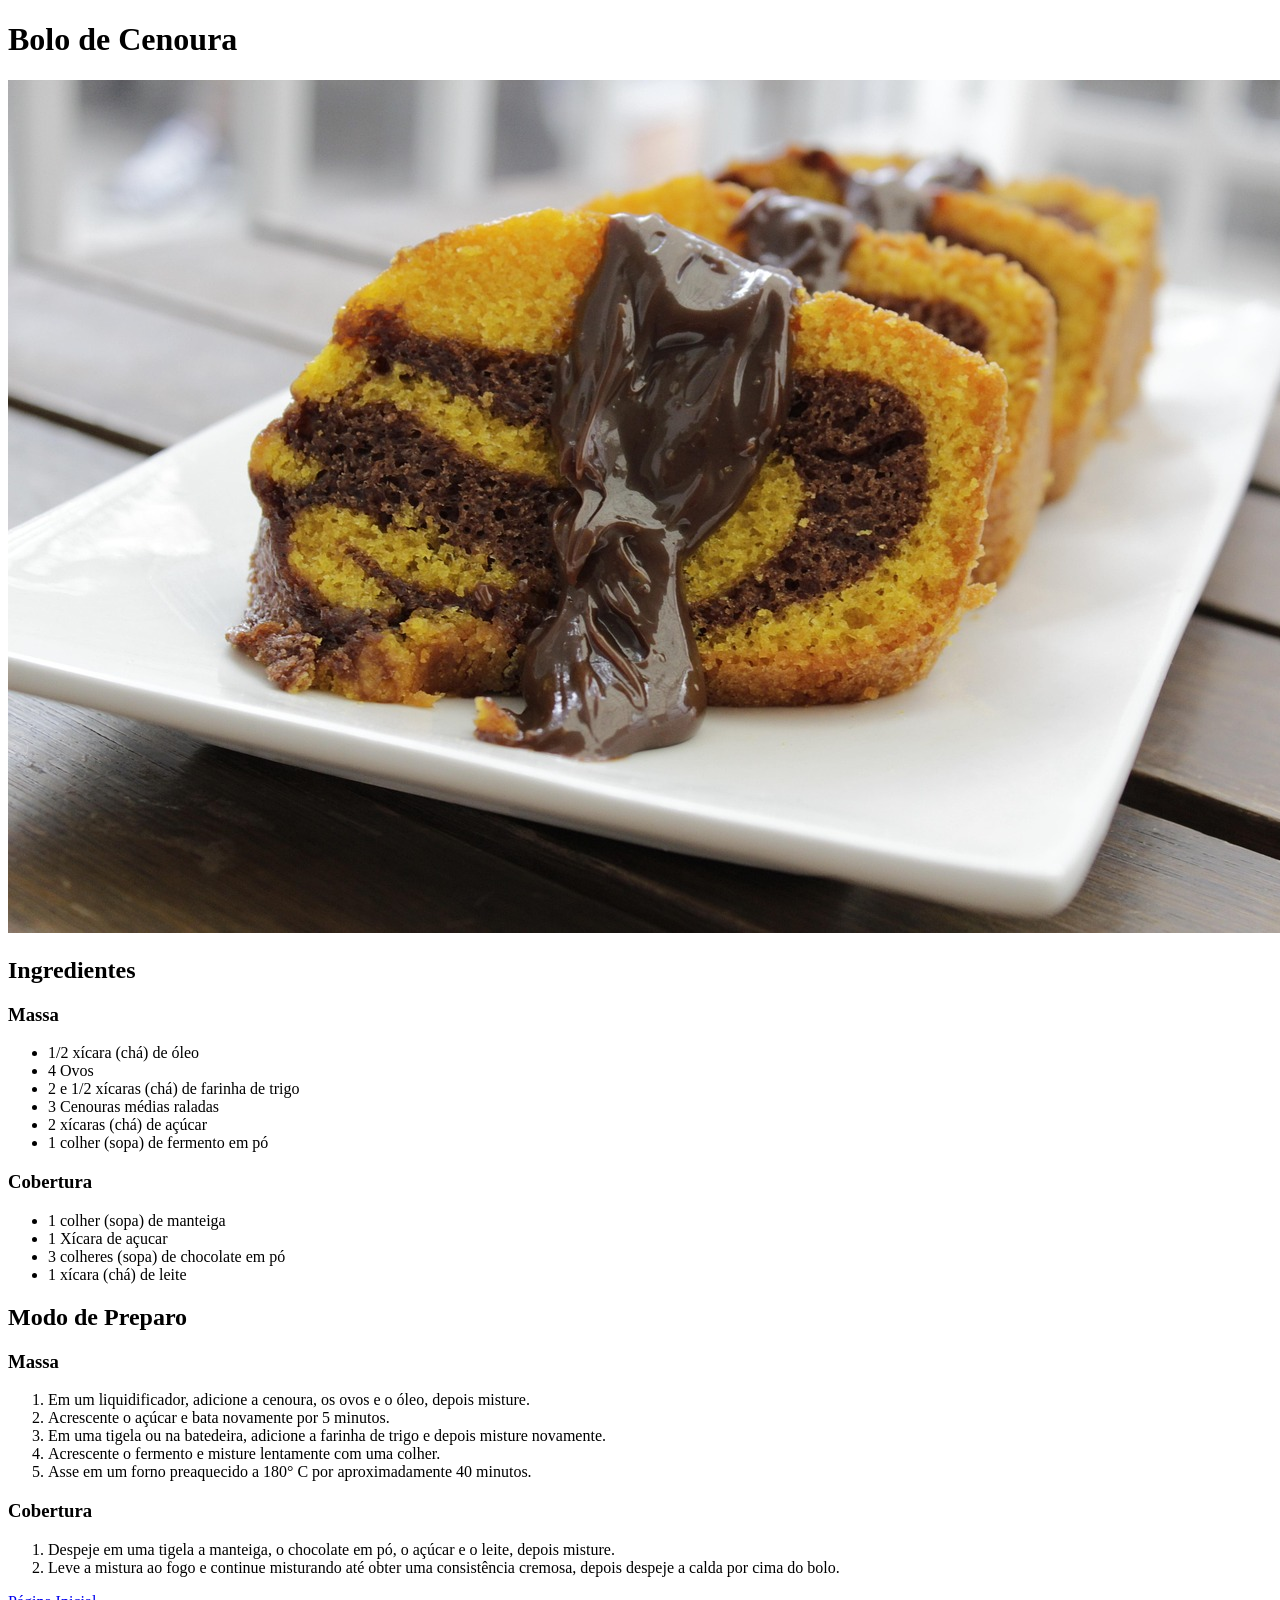
==== recipes/bolo-de-cenoura.html @ f5ba99c7 "The Odin Project -> Estudo realizado sobre inclusão de tags HTML, principalmente uso de imagens e li" ====
<!doctype html>
<html lang="en">
  <head>
    <meta charset="UTF-8" />
    <meta name="viewport" content="width=device-width, initial-scale=1.0" />
    <title>Bolo de Cenoura</title>
  </head>
  <body>
    <main>
      <h1>Bolo de Cenoura</h1>
      <img src="../images/bolo.jpg" alt="Imagem Bolo" />

      <section>
        <h2>Ingredientes</h2>
        <h3>Massa</h3>
        <ul>
          <li>1/2 xícara (chá) de óleo</li>
          <li>4 Ovos</li>
          <li>2 e 1/2 xícaras (chá) de farinha de trigo</li>
          <li>3 Cenouras médias raladas</li>
          <li>2 xícaras (chá) de açúcar</li>
          <li>1 colher (sopa) de fermento em pó</li>
        </ul>

        <h3>Cobertura</h3>
        <ul>
          <li>1 colher (sopa) de manteiga</li>
          <li>1 Xícara de açucar</li>
          <li>3 colheres (sopa) de chocolate em pó</li>
          <li>1 xícara (chá) de leite</li>
        </ul>
      </section>

      <section>
        <h2>Modo de Preparo</h2>
        <h3>Massa</h3>
        <ol>
          <li>
            Em um liquidificador, adicione a cenoura, os ovos e o óleo, depois
            misture.
          </li>
          <li>Acrescente o açúcar e bata novamente por 5 minutos.</li>
          <li>
            Em uma tigela ou na batedeira, adicione a farinha de trigo e depois
            misture novamente.
          </li>
          <li>Acrescente o fermento e misture lentamente com uma colher.</li>
          <li>
            Asse em um forno preaquecido a 180° C por aproximadamente 40
            minutos.
          </li>
        </ol>

        <h3>Cobertura</h3>
        <ol>
          <li>
            Despeje em uma tigela a manteiga, o chocolate em pó, o açúcar e o
            leite, depois misture.
          </li>
          <li>
            Leve a mistura ao fogo e continue misturando até obter uma
            consistência cremosa, depois despeje a calda por cima do bolo.
          </li>
        </ol>
      </section>
    </main>

    <footer>
      <a href="../index.html">Página Inicial</a>
    </footer>
  </body>
</html>
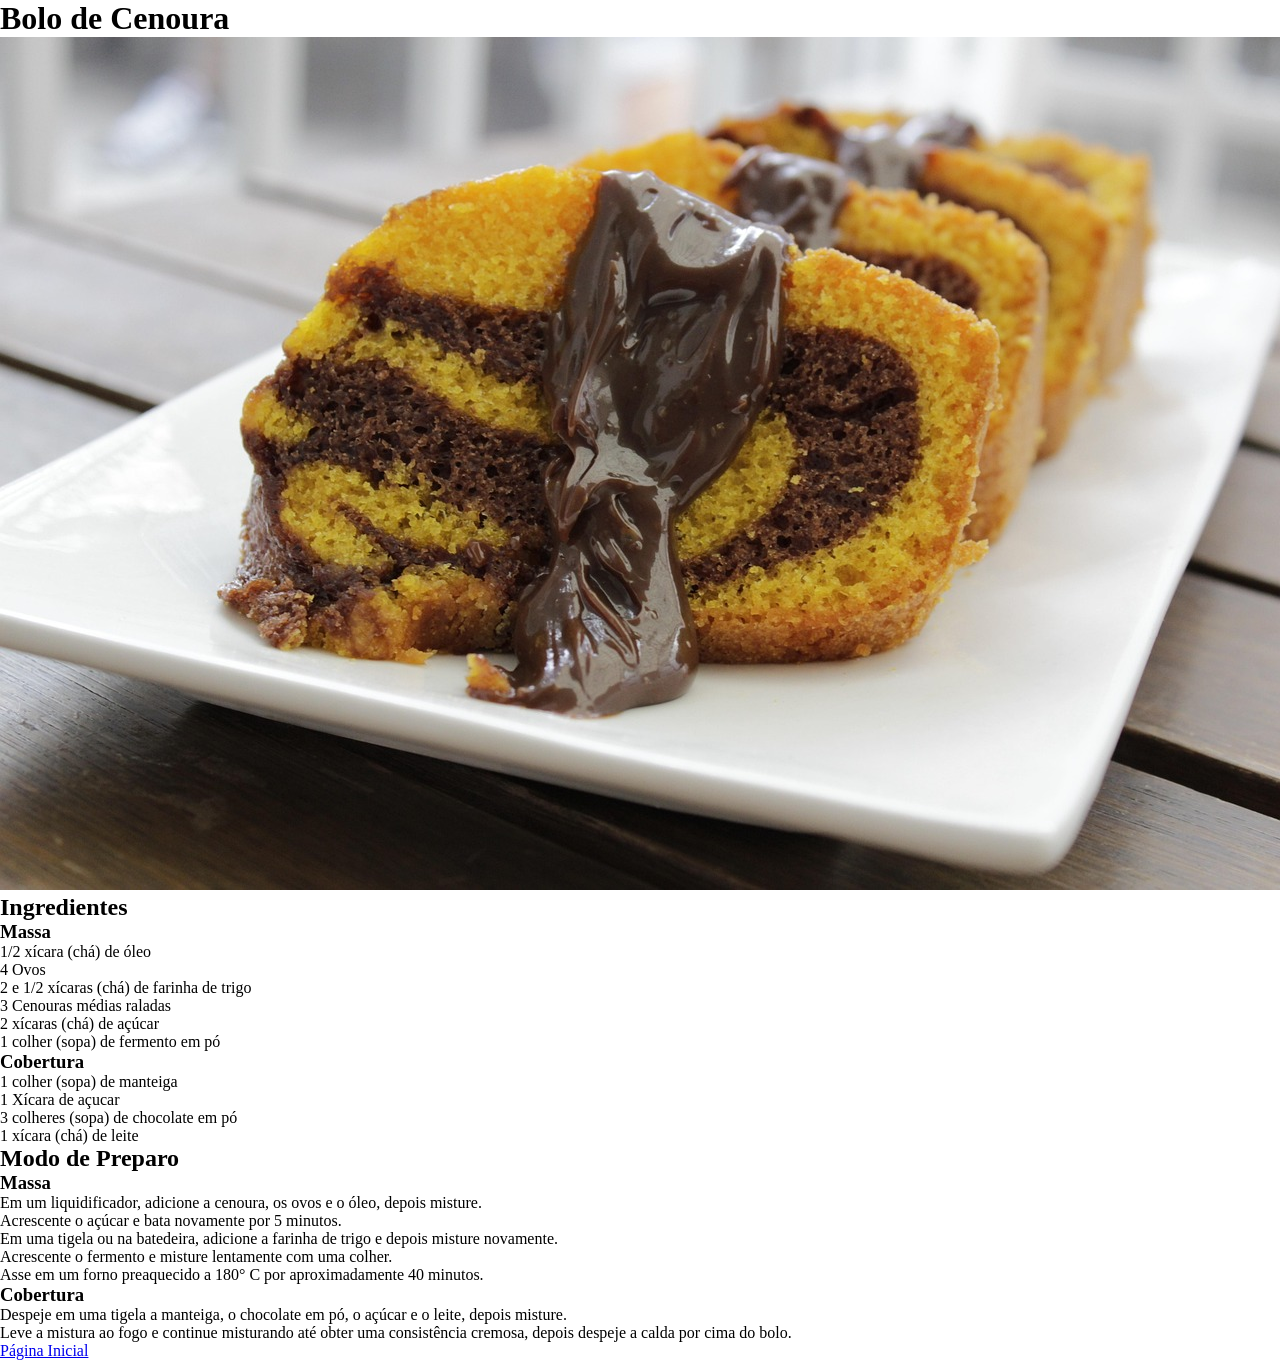
==== commit 2897209e: "Continuando estudos. Acrescentando CSS para customização" ====
--- a/recipes/bolo-de-cenoura.html
+++ b/recipes/bolo-de-cenoura.html
@@ -1,6 +1,8 @@
 <!doctype html>
 <html lang="en">
   <head>
+    <link rel="stylesheet" href="../CSS/style.css">
+  
     <meta charset="UTF-8" />
     <meta name="viewport" content="width=device-width, initial-scale=1.0" />
     <title>Bolo de Cenoura</title>
--- a/CSS/style.css
+++ b/CSS/style.css
@@ -0,0 +1,36 @@
+* {
+  margin: 0;
+  padding: 0;
+}
+
+#title-book {
+  background-color: rgb(117, 117, 212);
+  font-size: 40px;
+  margin: 15px auto;
+  padding: 1%;
+  outline: 2px solid red;
+  text-align: center;
+}
+
+.img-book {
+  max-width: 50%;
+  height: auto;
+  display: block;
+  margin: 20px auto;
+}
+
+#link-receitas {
+  outline: 2px solid red;
+}
+
+#hr-book {
+  margin-bottom: 30px;
+  padding: 2px;
+  background-color: black;
+}
+
+.list-receitas li {
+  margin-left: 30px;
+  padding-bottom: 15px;
+  outline: 2px solid red;
+}
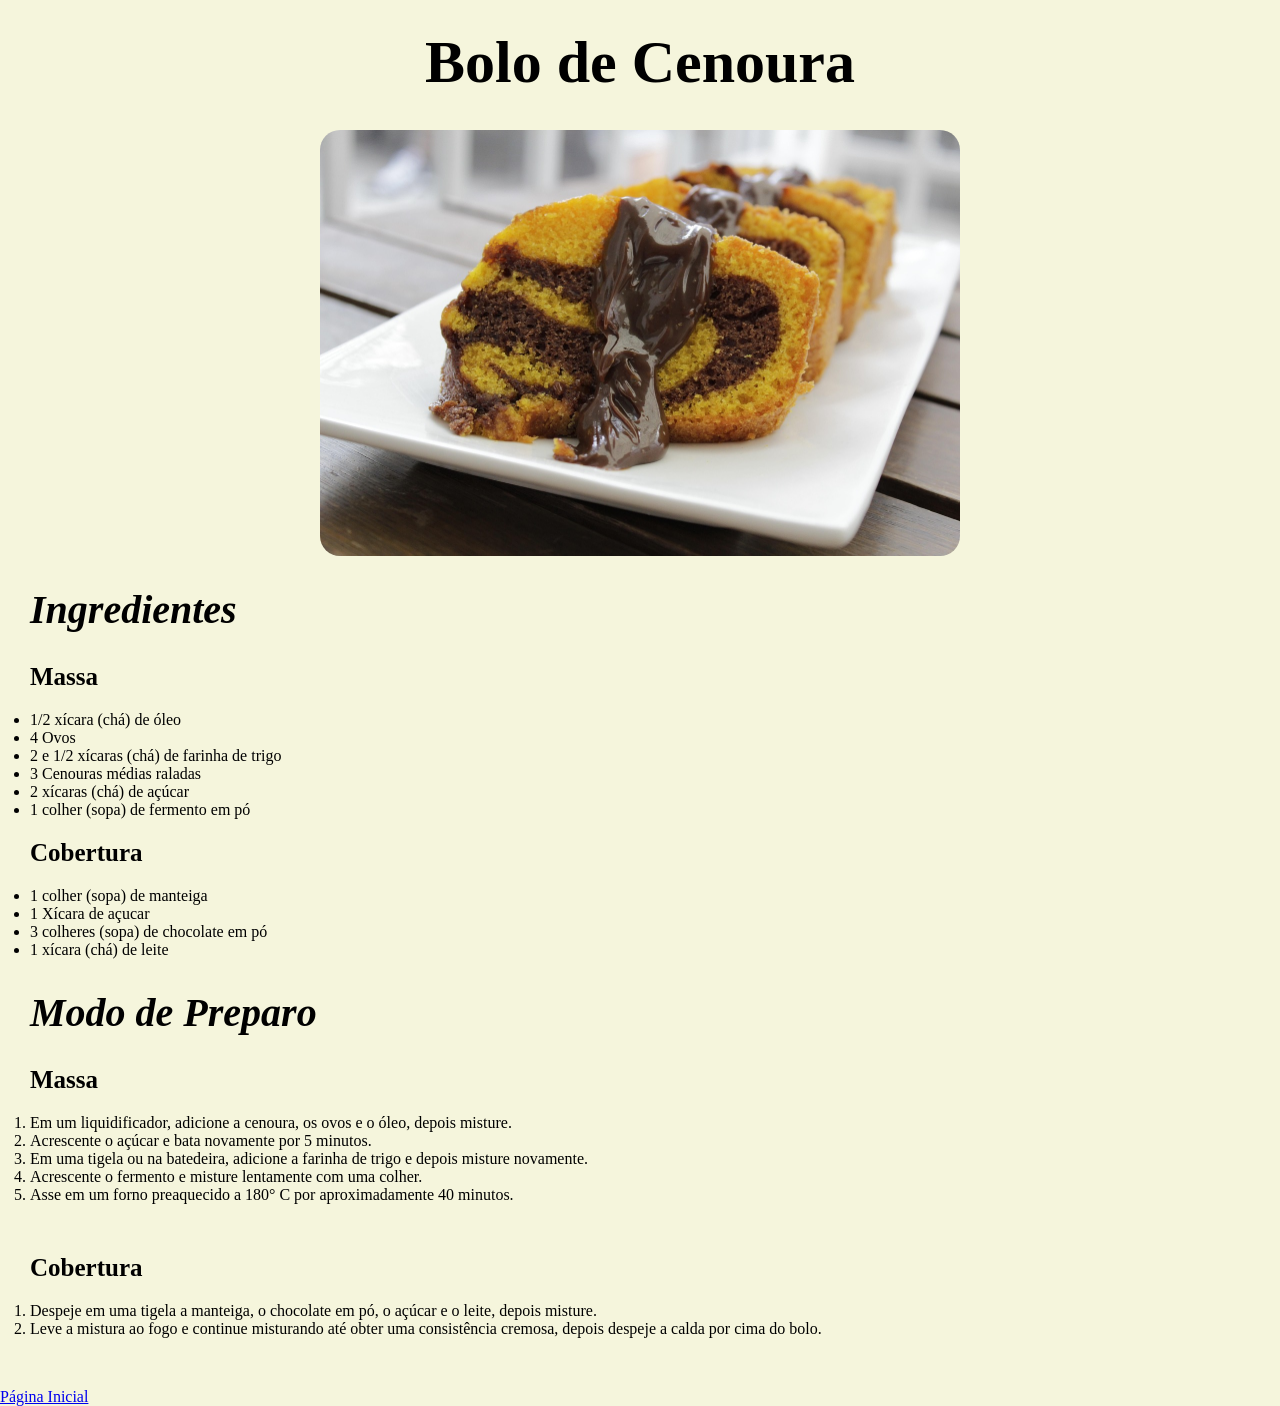
==== commit fb2314d8: "Incluindo mais algumas customizações CSS no projeto" ====
--- a/recipes/bolo-de-cenoura.html
+++ b/recipes/bolo-de-cenoura.html
@@ -9,12 +9,12 @@
   </head>
   <body>
     <main>
-      <h1>Bolo de Cenoura</h1>
-      <img src="../images/bolo.jpg" alt="Imagem Bolo" />
+      <h1 class="title">Bolo de Cenoura</h1>
+      <img class="image" src="../images/bolo.jpg" alt="Imagem Bolo" />
 
-      <section>
-        <h2>Ingredientes</h2>
-        <h3>Massa</h3>
+      <section class="ingredientes">
+        <h2 class="title-second"><em>Ingredientes</em></h2>
+        <h3 class="title-h3">Massa</h3>
         <ul>
           <li>1/2 xícara (chá) de óleo</li>
           <li>4 Ovos</li>
@@ -23,8 +23,11 @@
           <li>2 xícaras (chá) de açúcar</li>
           <li>1 colher (sopa) de fermento em pó</li>
         </ul>
+      
+        </section>
 
-        <h3>Cobertura</h3>
+        <section class="ingredientes">
+        <h3 class="title-h3">Cobertura</h3>
         <ul>
           <li>1 colher (sopa) de manteiga</li>
           <li>1 Xícara de açucar</li>
@@ -33,9 +36,9 @@
         </ul>
       </section>
 
-      <section>
-        <h2>Modo de Preparo</h2>
-        <h3>Massa</h3>
+      <section class="preparo">
+        <h2  class="title-second"><em>Modo de Preparo</em></h2>
+        <h3 class="title-h3">Massa</h3>
         <ol>
           <li>
             Em um liquidificador, adicione a cenoura, os ovos e o óleo, depois
@@ -52,8 +55,10 @@
             minutos.
           </li>
         </ol>
+        </section>
 
-        <h3>Cobertura</h3>
+        <section class="preparo">
+        <h3 class="title-h3">Cobertura</h3>
         <ol>
           <li>
             Despeje em uma tigela a manteiga, o chocolate em pó, o açúcar e o
@@ -67,7 +72,7 @@
       </section>
     </main>
 
-    <footer>
+    <footer class="rodape">
       <a href="../index.html">Página Inicial</a>
     </footer>
   </body>
--- a/CSS/style.css
+++ b/CSS/style.css
@@ -1,26 +1,36 @@
 * {
   margin: 0;
   padding: 0;
+  background-color: beige;
 }
 
-#title-book {
-  background-color: rgb(117, 117, 212);
-  font-size: 40px;
+.title {
+  font-size: 60px;
   margin: 15px auto;
   padding: 1%;
-  outline: 2px solid red;
   text-align: center;
 }
 
-.img-book {
+.image {
   max-width: 50%;
   height: auto;
+  display: block;
+  margin: 20px auto;
+  border-radius: 20px;
+}
+
+#img-bolo {
+  max-width: 60%;
+  height: auto;
+  border-radius: 20px;
+  align-items: center;
   display: block;
   margin: 20px auto;
 }
 
 #link-receitas {
   outline: 2px solid red;
+  margin-left: 15px;
 }
 
 #hr-book {
@@ -34,3 +44,20 @@
   padding-bottom: 15px;
   outline: 2px solid red;
 }
+
+.ingredientes {
+  margin: 20px 0px 20px 30px;
+}
+
+.title-h3{
+  margin-bottom: 20px;
+  font-size: 25px;
+}
+.preparo {
+  margin: 20px 0px 50px 30px;
+}
+
+.title-second {
+  margin: 30px auto;
+  font-size: 40px;
+}
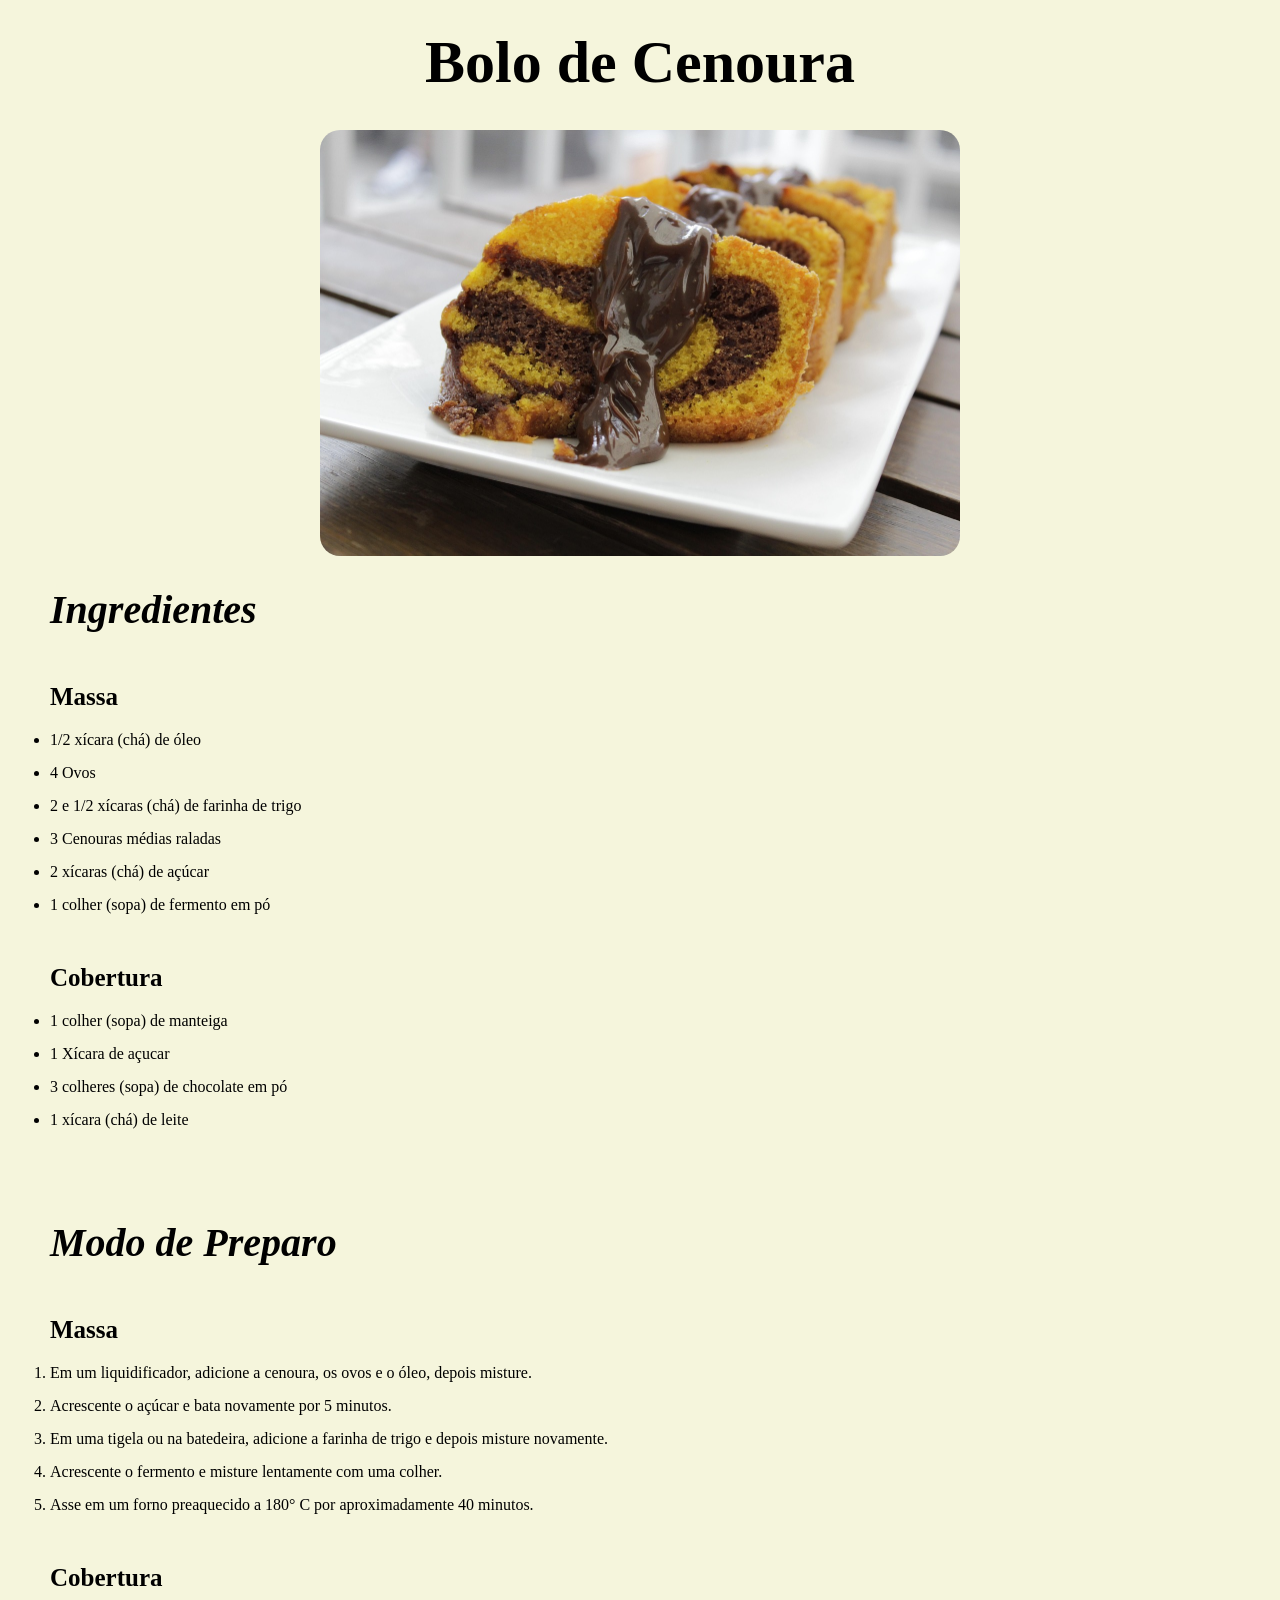
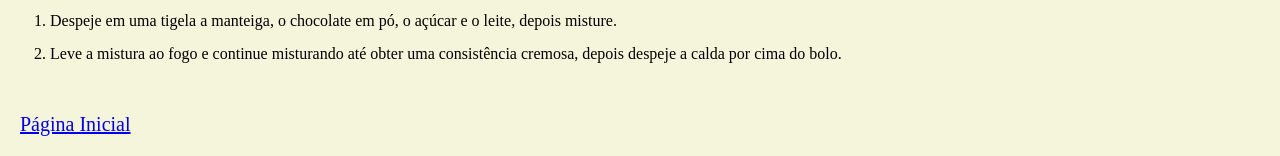
==== commit ab190027: "FInalizado projeto ODIN-CSS básico" ====
--- a/recipes/bolo-de-cenoura.html
+++ b/recipes/bolo-de-cenoura.html
@@ -1,8 +1,8 @@
 <!doctype html>
 <html lang="en">
   <head>
-    <link rel="stylesheet" href="../CSS/style.css">
-  
+    <link rel="stylesheet" href="../CSS/style.css" />
+
     <meta charset="UTF-8" />
     <meta name="viewport" content="width=device-width, initial-scale=1.0" />
     <title>Bolo de Cenoura</title>
@@ -23,10 +23,9 @@
           <li>2 xícaras (chá) de açúcar</li>
           <li>1 colher (sopa) de fermento em pó</li>
         </ul>
-      
-        </section>
+      </section>
 
-        <section class="ingredientes">
+      <section class="ingredientes">
         <h3 class="title-h3">Cobertura</h3>
         <ul>
           <li>1 colher (sopa) de manteiga</li>
@@ -37,7 +36,7 @@
       </section>
 
       <section class="preparo">
-        <h2  class="title-second"><em>Modo de Preparo</em></h2>
+        <h2 class="title-second"><em>Modo de Preparo</em></h2>
         <h3 class="title-h3">Massa</h3>
         <ol>
           <li>
@@ -55,9 +54,7 @@
             minutos.
           </li>
         </ol>
-        </section>
-
-        <section class="preparo">
+     
         <h3 class="title-h3">Cobertura</h3>
         <ol>
           <li>
--- a/CSS/style.css
+++ b/CSS/style.css
@@ -29,7 +29,6 @@
 }
 
 #link-receitas {
-  outline: 2px solid red;
   margin-left: 15px;
 }
 
@@ -39,25 +38,46 @@
   background-color: black;
 }
 
-.list-receitas li {
-  margin-left: 30px;
-  padding-bottom: 15px;
-  outline: 2px solid red;
+.ingredientes {
+  margin: 20px 0px 20px 50px;
 }
 
-.ingredientes {
-  margin: 20px 0px 20px 30px;
+.ingredientes li {
+  margin-bottom: 15px;
 }
 
-.title-h3{
+.title-h3 {
   margin-bottom: 20px;
+  margin-top: 50px;
   font-size: 25px;
 }
 .preparo {
-  margin: 20px 0px 50px 30px;
+  margin: 90px 0px 50px 50px;
+}
+
+.preparo li {
+  margin-bottom: 15px;
 }
 
 .title-second {
   margin: 30px auto;
   font-size: 40px;
 }
+
+.rodape {
+  font-size: 20px;
+  margin: 20px 20px 20px 20px;
+}
+
+.rodape a:active{
+  color: greenyellow;
+}
+
+.rodape a:visited{
+  color: purple;
+}
+
+.rodape a:hover{
+  color: black;
+  background-color: rgb(123, 120, 126);
+}
